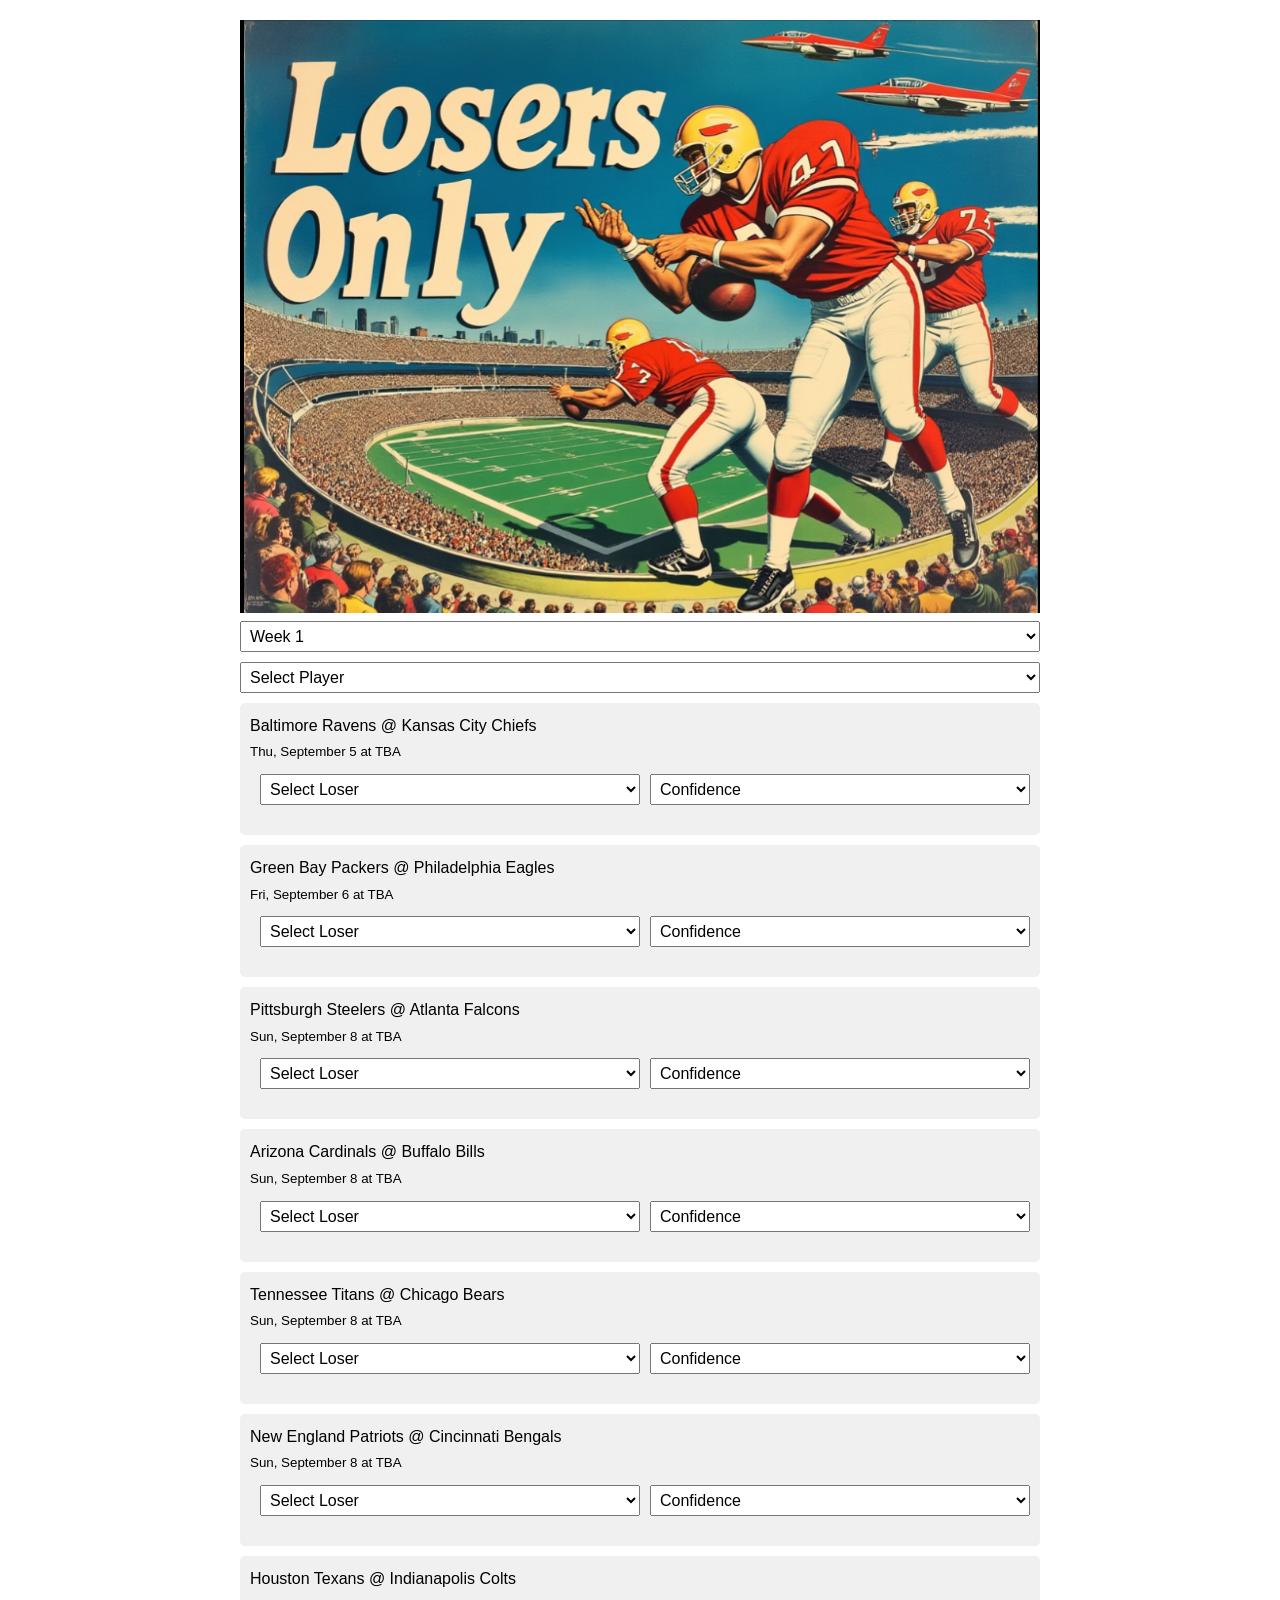
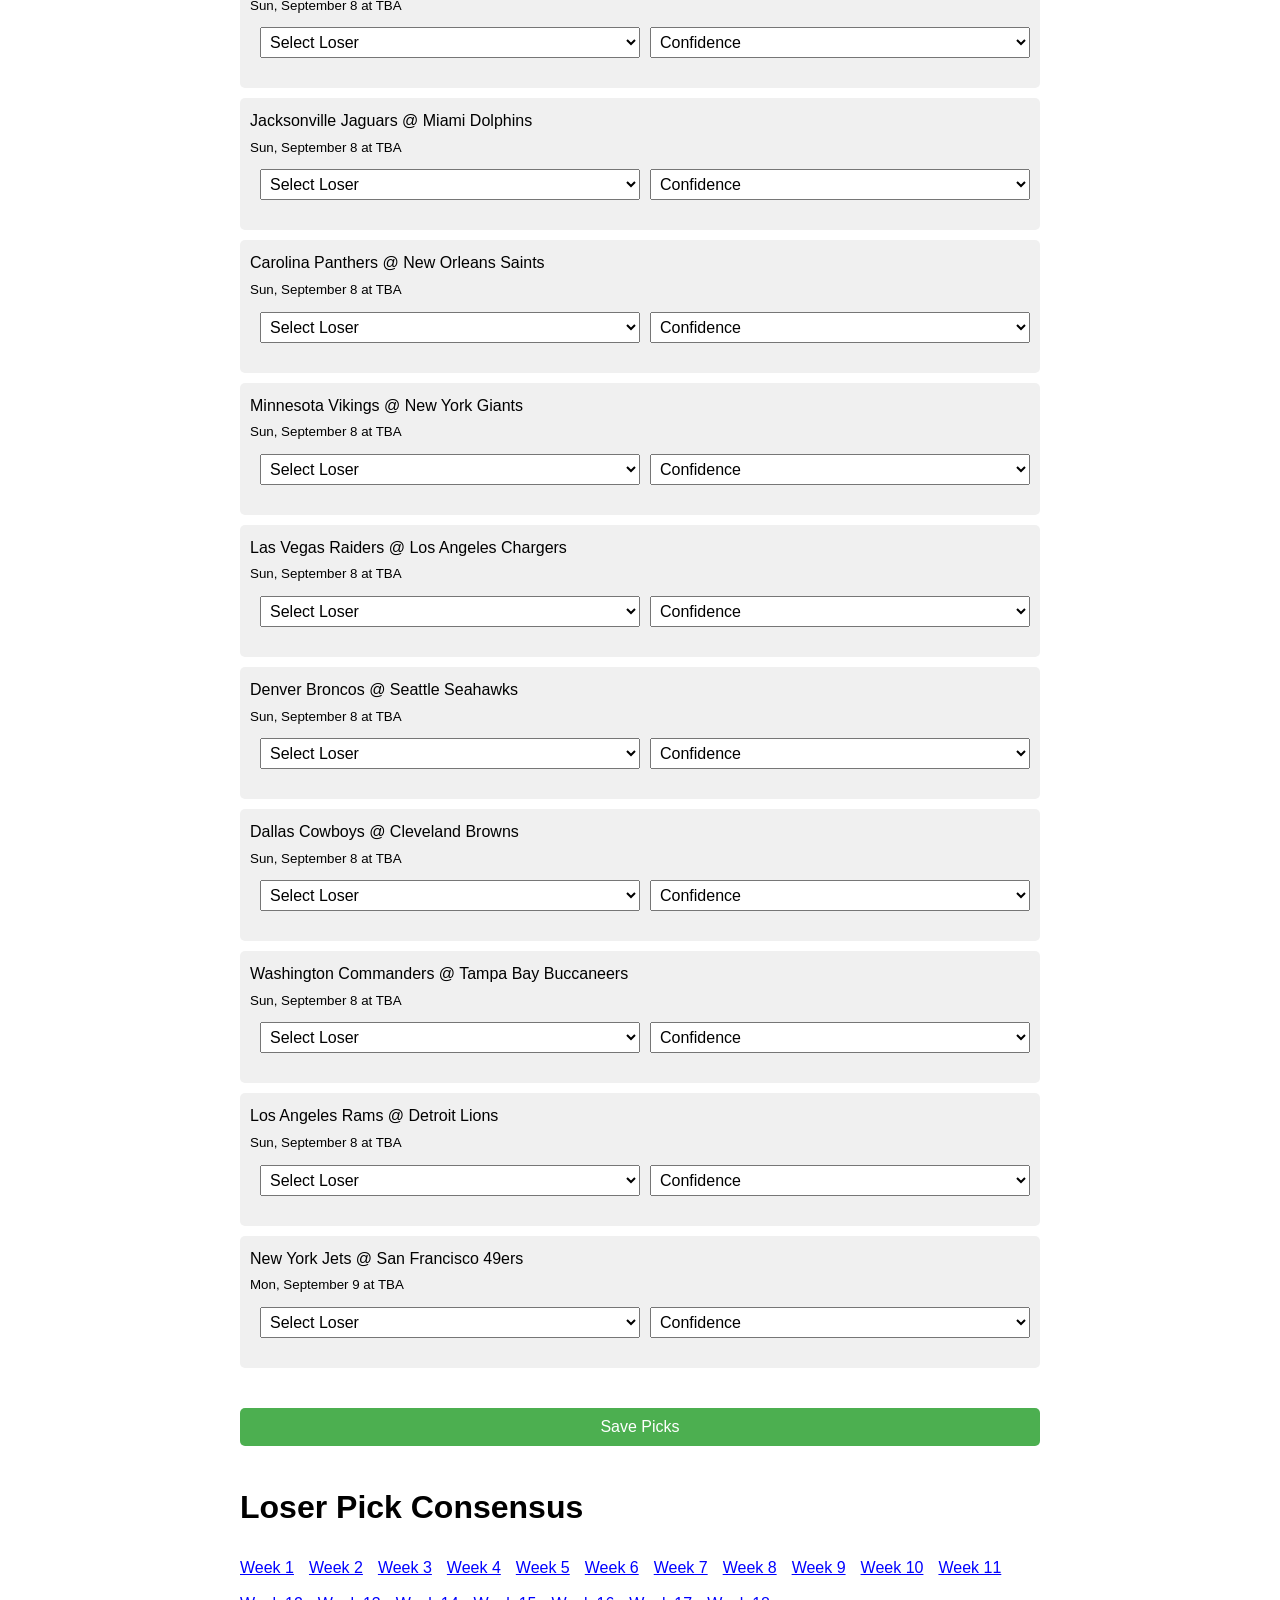
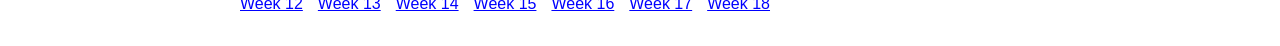
==== index.html @ e4e9c4f9 "Update index.html" ====
<!DOCTYPE html>
<html lang="en">
<head>
    <meta charset="UTF-8">
    <meta name="viewport" content="width=device-width, initial-scale=1.0">
    <title>NFL Pick'em Game</title>
    <style>
        body {
    font-family: Arial, sans-serif;
    max-width: 800px;
    margin: 0 auto;
    padding: 20px;
    line-height: 1.6;
}

#consensusWeekSelector {
    margin-top: 20px;
    display: flex;
    flex-wrap: wrap;
}

.week-link {
    margin-right: 15px; /* Add space between each week */
    margin-bottom: 10px; /* Add vertical spacing */
    color: blue;
    text-decoration: underline;
}

.week-link:hover {
    color: darkblue; /* Optional: Change color on hover */
}

/* For mobile */
@media (max-width: 600px) {
    .week-link {
        margin-right: 10px; /* Slightly smaller spacing for mobile */
    }
}

    .game-row {
        flex-direction: column;
        align-items: flex-start;
        padding: 15px;
    }

    .game-info, .game-selects {
        width: 100%;
    }

    .game-info {
        margin-bottom: 10px;
    }

    .game-selects {
        display: flex;
        justify-content: space-between;
        margin-bottom: 10px;
    }

    select {
        width: 100%;
        padding: 10px;
        margin-bottom: 10px;
    }

    button {
        width: 100%;
        padding: 15px;
        font-size: 18px;
    }

    .button-container {
        flex-direction: column;
        align-items: flex-start;
    }

    .button-container button {
        width: 100%;
        margin-bottom: 15px;
    }

    /* Ensure the image fits the width on mobile */
    .losers-only-img {
        width: 100%;
        height: auto;
    }
}

/* Default styling for desktop */
.header-selectors {
    display: flex;
    justify-content: space-between;
    margin-bottom: 20px;
}

select {
    padding: 5px;
    font-size: 16px;
}

.game-row {
    display: flex;
    justify-content: space-between;
    align-items: center;
    margin-bottom: 10px;
    padding: 10px;
    background-color: #f0f0f0;
    border-radius: 5px;
}

.game-info {
    flex: 2;
}

.game-selects {
    flex: 1;
    display: flex;
    justify-content: flex-end;
}

.game-selects select {
    margin-left: 10px;
}

button {
    padding: 10px 20px;
    font-size: 16px;
    cursor: pointer;
    background-color: #4CAF50;
    color: white;
    border: none;
    border-radius: 5px;
    margin-top: 20px;
}

button:hover {
    background-color: #45a049;
}

select option:disabled {
    color: #999;
    background-color: #f0f0f0;
}

.button-container {
    display: flex;
    justify-content: space-between;
    margin-top: 20px;
}

.button-container button {
    padding: 10px 20px;
    font-size: 16px;
    cursor: pointer;
    background-color: #4CAF50;
    color: white;
    border: none;
    border-radius: 5px;
}

.button-container button:hover {
    background-color: #45a049;
}
    </style>
</head>
<body>
<!-- Add the image wherever you want it to appear -->
    <img src="/losers_only.png" alt="Losers Only" class="losers-only-img">

    <!-- Existing Pick'em Game UI -->
    <div class="header-selectors">
        <select id="weekSelector">
            <option value="">Select Week</option>
            <!-- Options will be populated dynamically -->
        </select>
        <select id="playerSelector">
            <option value="">Select Player</option>
            <option value="Dan">Dan</option>
            <option value="Tim">Tim</option>
            <option value="Patrick">Patrick</option>
            <option value="Jay">Jay</option>
        </select>
    </div>

    <form id="picksForm">
        <!-- Games will be populated here -->
    </form>

    <div class="button-container">
        <button id="savePicksButton">Save Picks</button>
    </div>

    <!-- Consensus Scoreboard Section -->
    <div id="scoreboard">
        <h1>Loser Pick Consensus</h1>
        <div id="consensusWeekSelector">
            <!-- Consensus week options will be listed here as hyperlinks -->
        </div>
        <div id="scoreboardResults"></div>
    </div>

    <script>
        // Game Picking Logic

        document.addEventListener('DOMContentLoaded', function () {
            let games = [];
            let headers = [];
            const sheetUrl = './NFL Schedule - Sheet1.csv';
            const apiUrl = 'https://soft-lab-bfdb.jay-finnigan.workers.dev';

            function fetchSchedule() {
                console.log("Fetching CSV schedule...");
                return fetch(sheetUrl)
                    .then(response => response.text())
                    .then(data => {
                        console.log("CSV data received");
                        const rows = data.trim().split('\n').map(row => row.split(','));
                        headers = rows[0];
                        games = rows.slice(1);

                        const allWeeks = [...new Set(games.map(game => game[headers.indexOf("Week")]))];
                        populateWeekSelector(allWeeks);
                        populateConsensusWeekSelector(allWeeks);

                        // Set initial week
                        const initialWeek = allWeeks[0];
                        document.getElementById('weekSelector').value = initialWeek;
                        populateGamesForWeek(initialWeek);
                    })
                    .catch(error => console.error("Failed to fetch or process CSV data:", error));
            }

            function populateWeekSelector(weeks) {
                const weekSelector = document.getElementById("weekSelector");
                weeks.forEach(week => {
                    const option = document.createElement("option");
                    option.value = week;
                    option.textContent = `Week ${week}`;
                    weekSelector.appendChild(option);
                });

                weekSelector.addEventListener("change", function() {
                    const selectedWeek = this.value;
                    populateGamesForWeek(selectedWeek);
                });
            }

            function populateGamesForWeek(selectedWeek) {
                const form = document.getElementById("picksForm");
                form.innerHTML = '';

                const weekGames = games.filter(game => game[headers.indexOf("Week")] === selectedWeek);
                weekGames.forEach((game, index) => {
                    const visTm = game[headers.indexOf("VisTm")];
                    const homeTm = game[headers.indexOf("HomeTm")];
                    const day = game[headers.indexOf("Day")];
                    const date = game[headers.indexOf("Date")];
                    const time = game[headers.indexOf("Time")] || "TBA";

                    const div = document.createElement("div");
                    div.className = "game-row";
                    div.innerHTML = `
                        <div class="game-info">
                            ${visTm} @ ${homeTm}<br>
                            <small>${day}, ${date} at ${time}</small>
                        </div>
                        <div class="game-selects">
                            <select name="game${index}" class="loser-select">
                                <option value="">Select Loser</option>
                                <option value="${homeTm}">${homeTm}</option>
                                <option value="${visTm}">${visTm}</option>
                            </select>
                            <select name="confidence${index}" class="confidence-select">
                                <option value="">Confidence</option>
                                ${Array.from({length: weekGames.length}, (_, i) => `<option value="${i+1}">${i+1}</option>`).join('')}
                            </select>
                        </div>
                    `;
                    form.appendChild(div);
                });

                updateConfidenceOptions();

                // Add event listeners to confidence selects
                document.querySelectorAll('.confidence-select').forEach(select => {
                    select.addEventListener('change', updateConfidenceOptions);
                });
            }

            function updateConfidenceOptions() {
                const confidenceSelects = document.querySelectorAll('.confidence-select');
                const selectedValues = new Set();

                // Collect all selected values
                confidenceSelects.forEach(select => {
                    if (select.value) selectedValues.add(select.value);
                });

                // Update each confidence select
                confidenceSelects.forEach(select => {
                    Array.from(select.options).forEach(option => {
                        if (option.value) {
                            const isSelected = option.value === select.value;
                            const isUsed = selectedValues.has(option.value);
                            option.disabled = !isSelected && isUsed;
                        }
                    });
                });
            }

            async function savePicks() {
                const selectedPlayer = document.getElementById('playerSelector').value;
                const selectedWeek = document.getElementById("weekSelector").value;

                if (!selectedPlayer || !selectedWeek) {
                    alert("Please select both a player and a week before saving.");
                    return;
                }

                const games = [];
                document.querySelectorAll('.loser-select').forEach((select, index) => {
                    const confidenceSelect = document.querySelector(`select[name="confidence${index}"]`);
                    if (select.value && confidenceSelect.value) {
                        games.push(`${index}:${select.value}:${confidenceSelect.value}`);
                    }
                });

                const dataToSend = games.join('|');
                console.log(`Sending data for player ${selectedPlayer}, week ${selectedWeek}:`, dataToSend);

                try {
                    const response = await fetch(`${apiUrl}/save-picks?player=${selectedPlayer}&week=${selectedWeek}`, {
                        method: 'POST',
                        headers: {
                            'Content-Type': 'text/plain'
                        },
                        body: dataToSend
                    });

                    if (response.ok) {
                        alert('Your picks have been saved successfully!');
                    } else {
                        const errorText = await response.text();
                        alert(`Error saving picks: ${errorText}`);
                    }
                } catch (error) {
                    console.error('Error in fetch operation:', error);
                    alert('An error occurred while saving your picks. Please try again.');
                }
            }

            document.getElementById('savePicksButton').addEventListener('click', savePicks);

            fetchSchedule();

            // Consensus Scoreboard Logic
            function populateConsensusWeekSelector(weeks) {
                const weekLinksContainer = document.getElementById("consensusWeekSelector");
                
                // Ensure the container exists
                if (!weekLinksContainer) {
                    console.error('Consensus Week Selector not found.');
                    return;
                }

                // Clear any existing content
                weekLinksContainer.innerHTML = '';

                // Create hyperlinks for each week
                weeks.forEach(week => {
                    const link = document.createElement('a');  // Create an <a> element
                    link.href = "#";
                    link.textContent = `Week ${week}`;  // Set the visible text for the link
                    link.dataset.week = week;  // Store the week number as a data attribute
                    link.classList.add('week-link');  // Optional: Add a class for styling
                    
                    // Add event listener to fetch consensus on click
                    link.addEventListener('click', function(event) {
                        event.preventDefault();  // Prevent default link behavior
                        fetchConsensus(week);  // Fetch consensus for the clicked week
                    });
                    
                    // Add the link to the container
                    weekLinksContainer.appendChild(link);  // Append each link to the container
                });
            }

            async function fetchConsensus(week) {
    const players = ['Dan', 'Tim', 'Patrick', 'Jay'];
    console.log(`Fetching consensus for Week ${week}...`);
    
    try {
        const picks = await Promise.all(players.map(player => 
            fetch(`${apiUrl}/get-picks?player=${player}&week=${week}&nocache=${new Date().getTime()}`) // Add cache buster
                .then(response => response.text())
                .then(text => text)
                .catch(error => {
                    console.error(error.message);
                    return null;
                })
        ));
        
        console.log('Picks fetched:', picks);
        const scoreboard = calculateScoreboard(picks);
        console.log('Scoreboard calculated:', scoreboard);
        displayScoreboard(scoreboard);
    } catch (error) {
        console.error('Error fetching consensus data:', error);
        document.getElementById('scoreboardResults').innerHTML = 'Error fetching consensus data.';
    }
}

            function calculateScoreboard(allPicks) {
    const scores = {};
    
    allPicks.forEach(picks => {
        if (picks) {
            picks.split('|').forEach(pick => {
                const [, team, confidence] = pick.split(':');
                
                if (team && !isNaN(confidence)) {  // Ensure both team and confidence are valid
                    if (!scores[team]) {
                        scores[team] = 0;
                    }
                    scores[team] += parseInt(confidence);
                }
            });
        }
    });

    return Object.entries(scores)
        .sort((a, b) => b[1] - a[1])
        .map(([team, score]) => ({ team, score }));
}

            function displayScoreboard(scoreboard) {
                const resultsDiv = document.getElementById('scoreboardResults');
                let html = '<table><tr><th>Rank</th><th>Team</th><th>Loser Rating</th></tr>';
                scoreboard.forEach(({ team, score }, index) => {
                    html += `<tr><td>${index + 1}</td><td>${team}</td><td>${score}</td></tr>`;
                });
                html += '</table>';
                resultsDiv.innerHTML = html;
            }
        });
    </script>
</body>
</html>
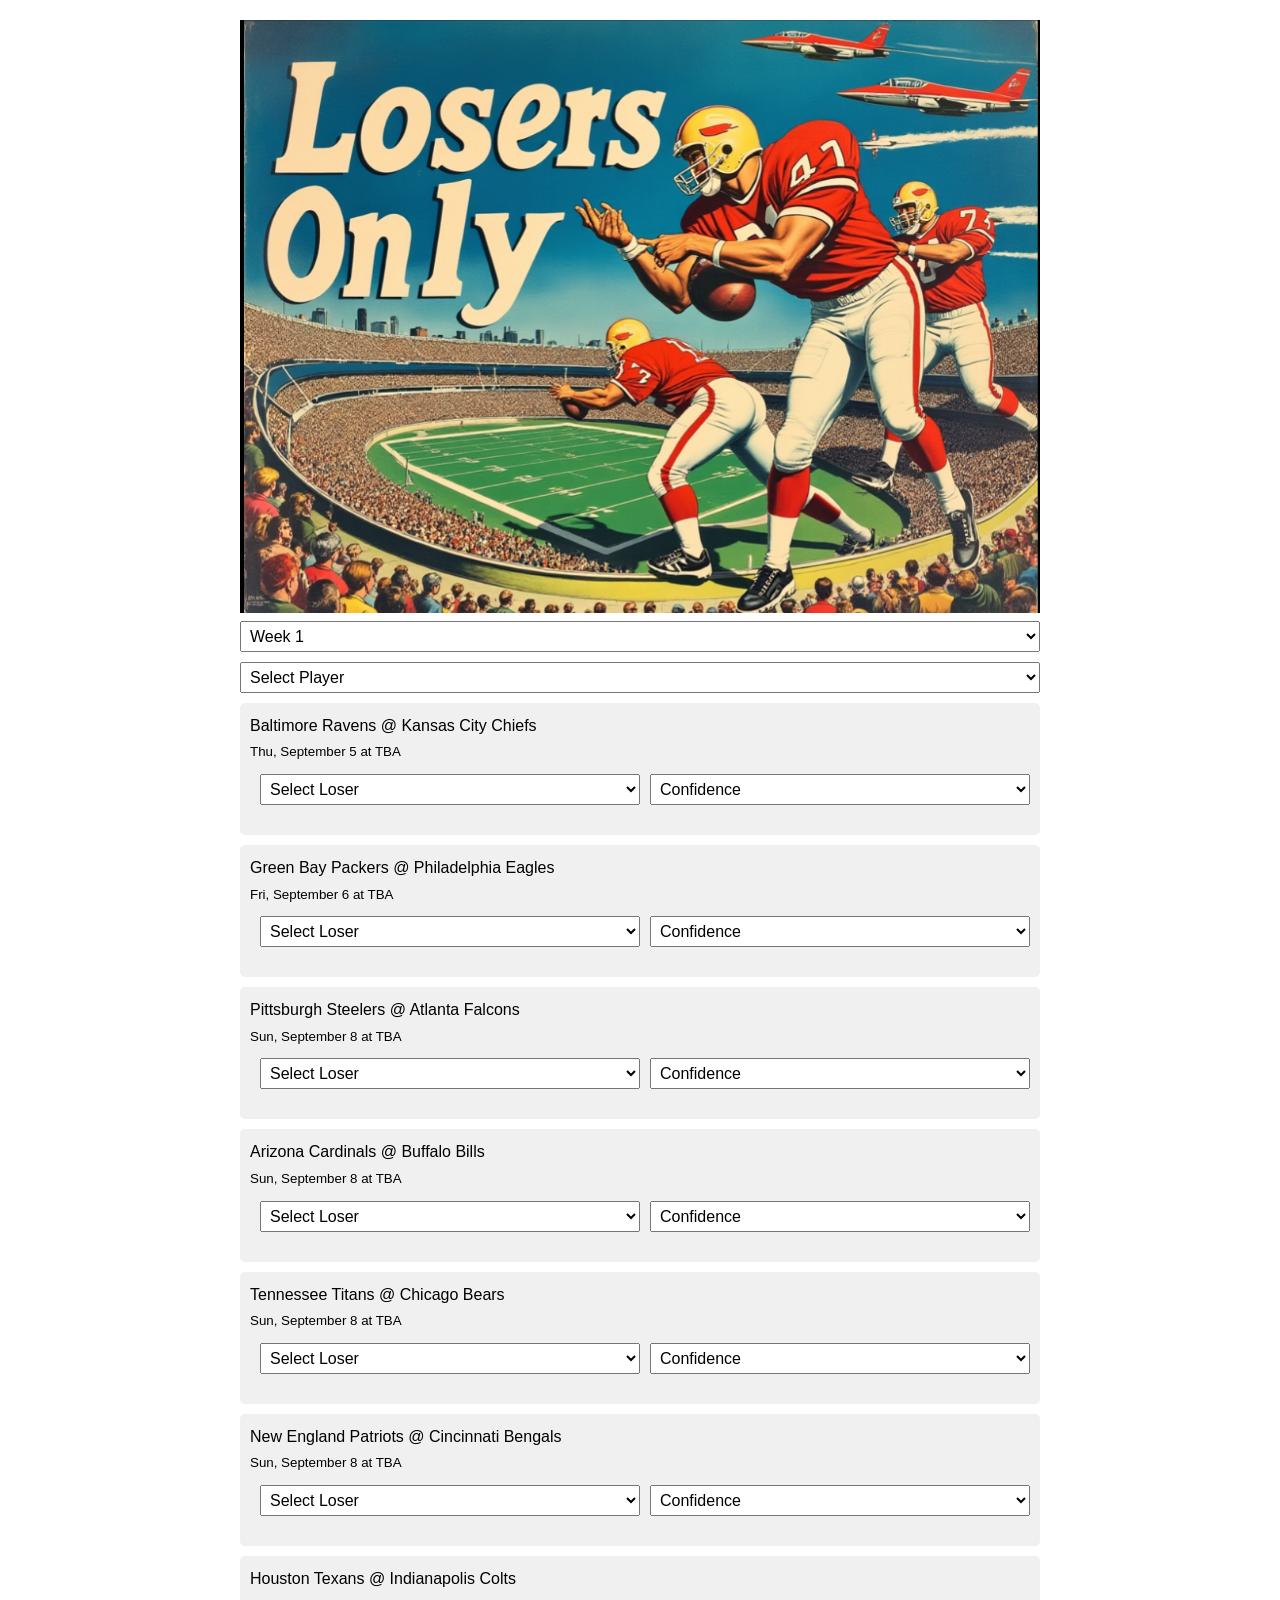
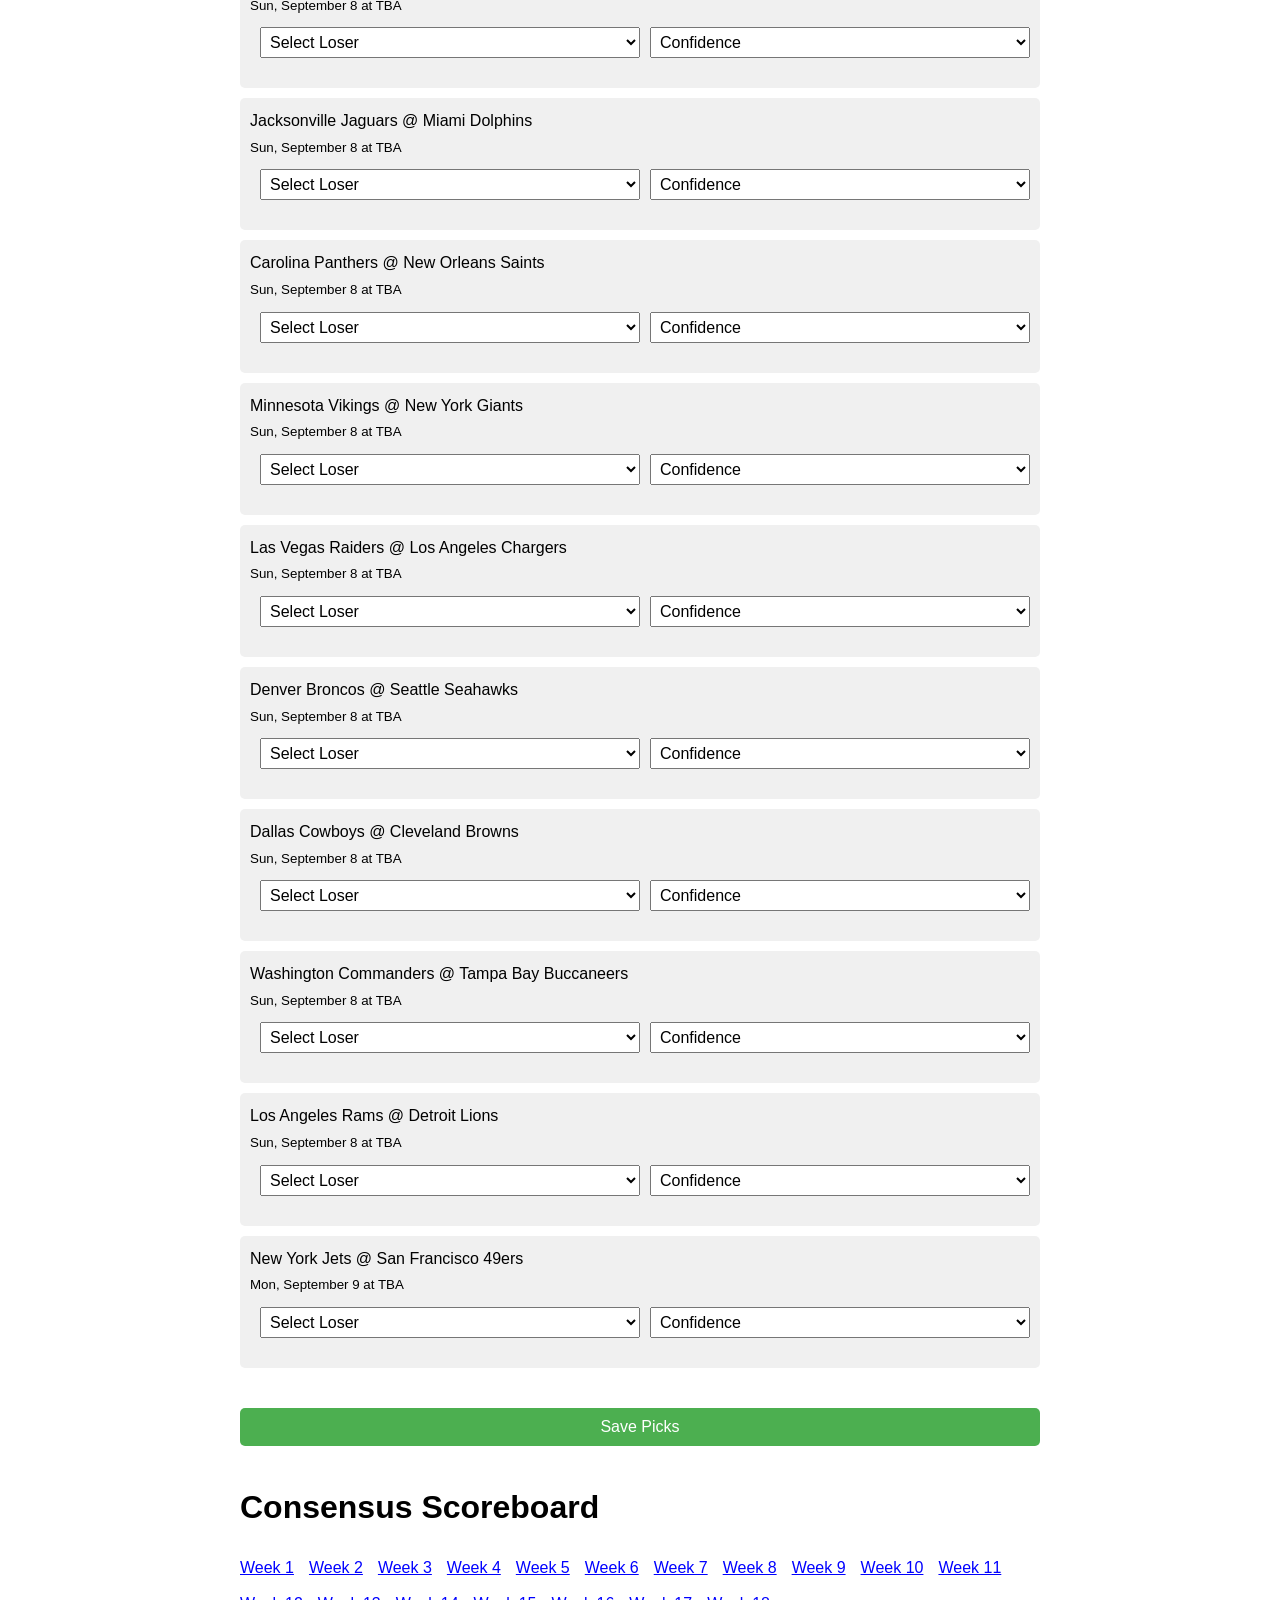
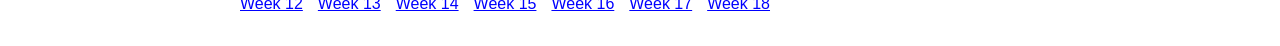
==== commit 446f7a83: "Update index.html" ====
--- a/index.html
+++ b/index.html
@@ -192,7 +192,7 @@
 
     <!-- Consensus Scoreboard Section -->
     <div id="scoreboard">
-        <h1>Loser Pick Consensus</h1>
+        <h1>Consensus Scoreboard</h1>
         <div id="consensusWeekSelector">
             <!-- Consensus week options will be listed here as hyperlinks -->
         </div>
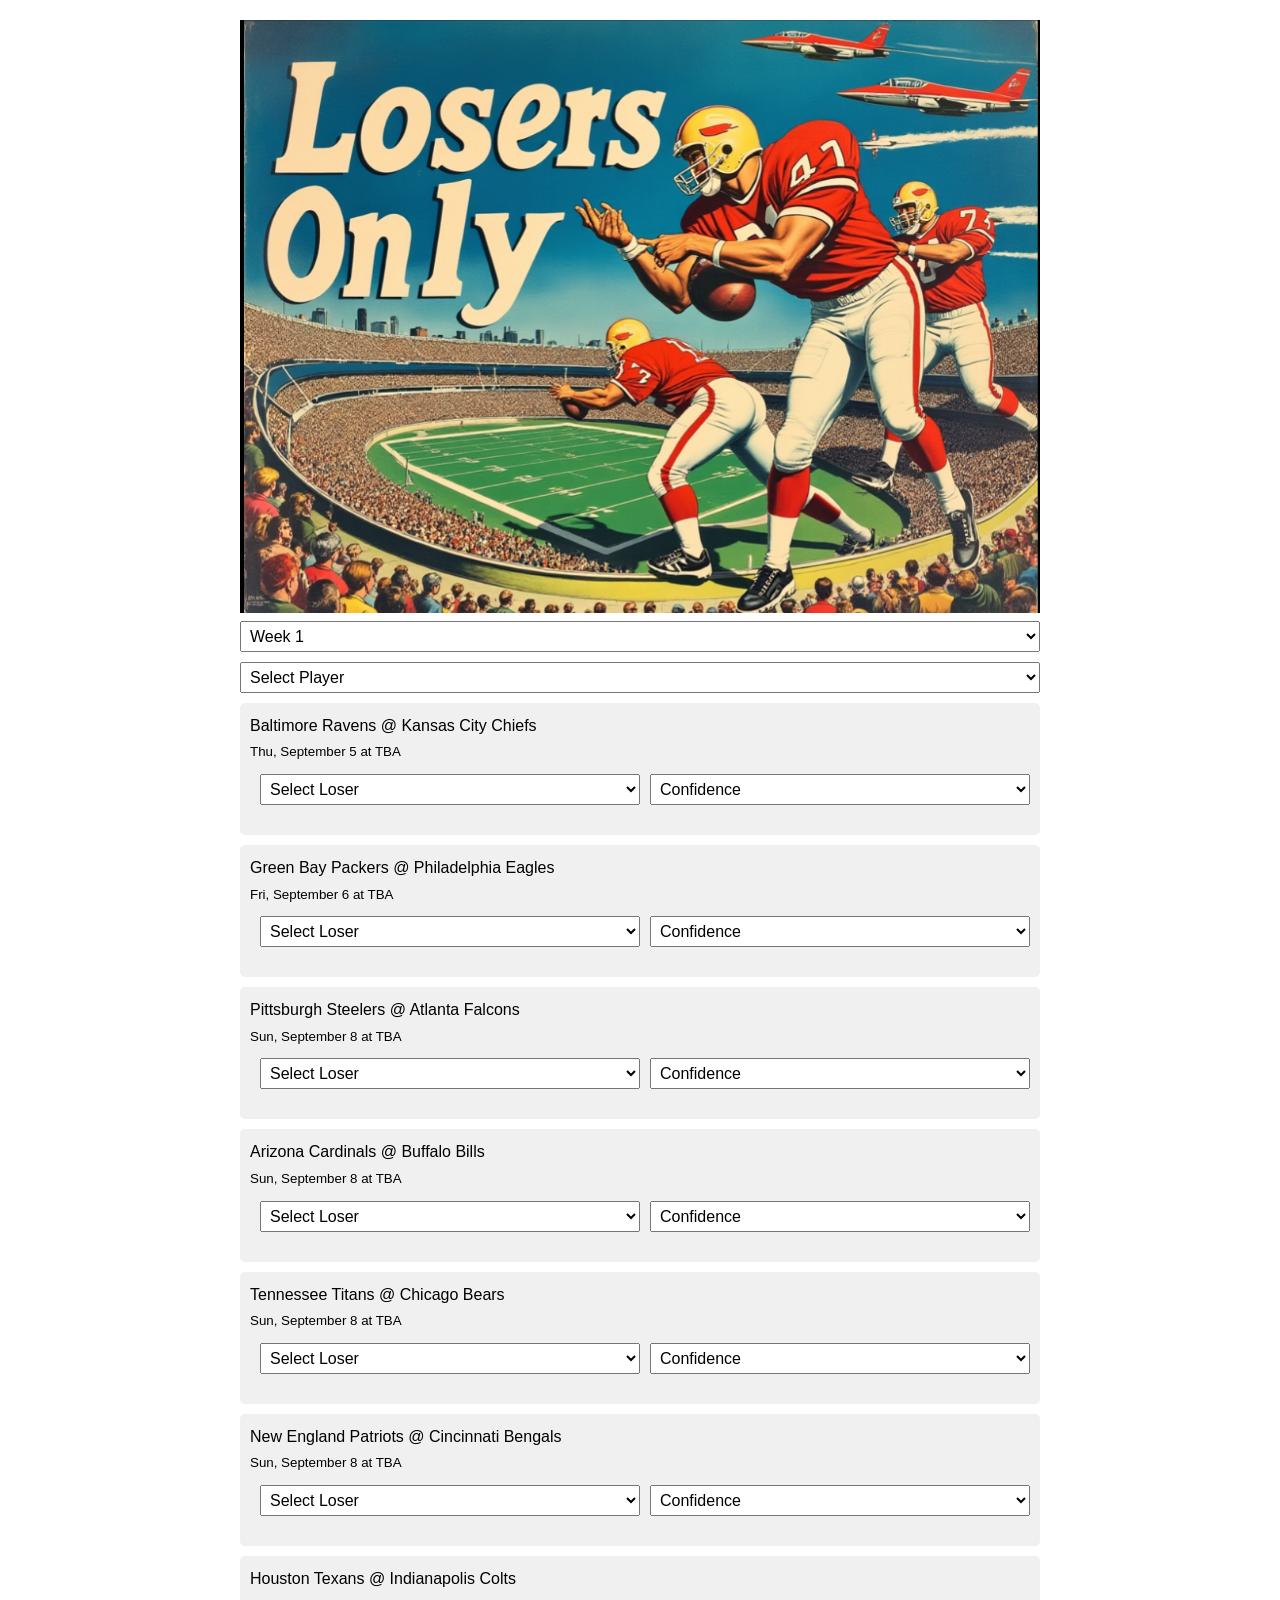
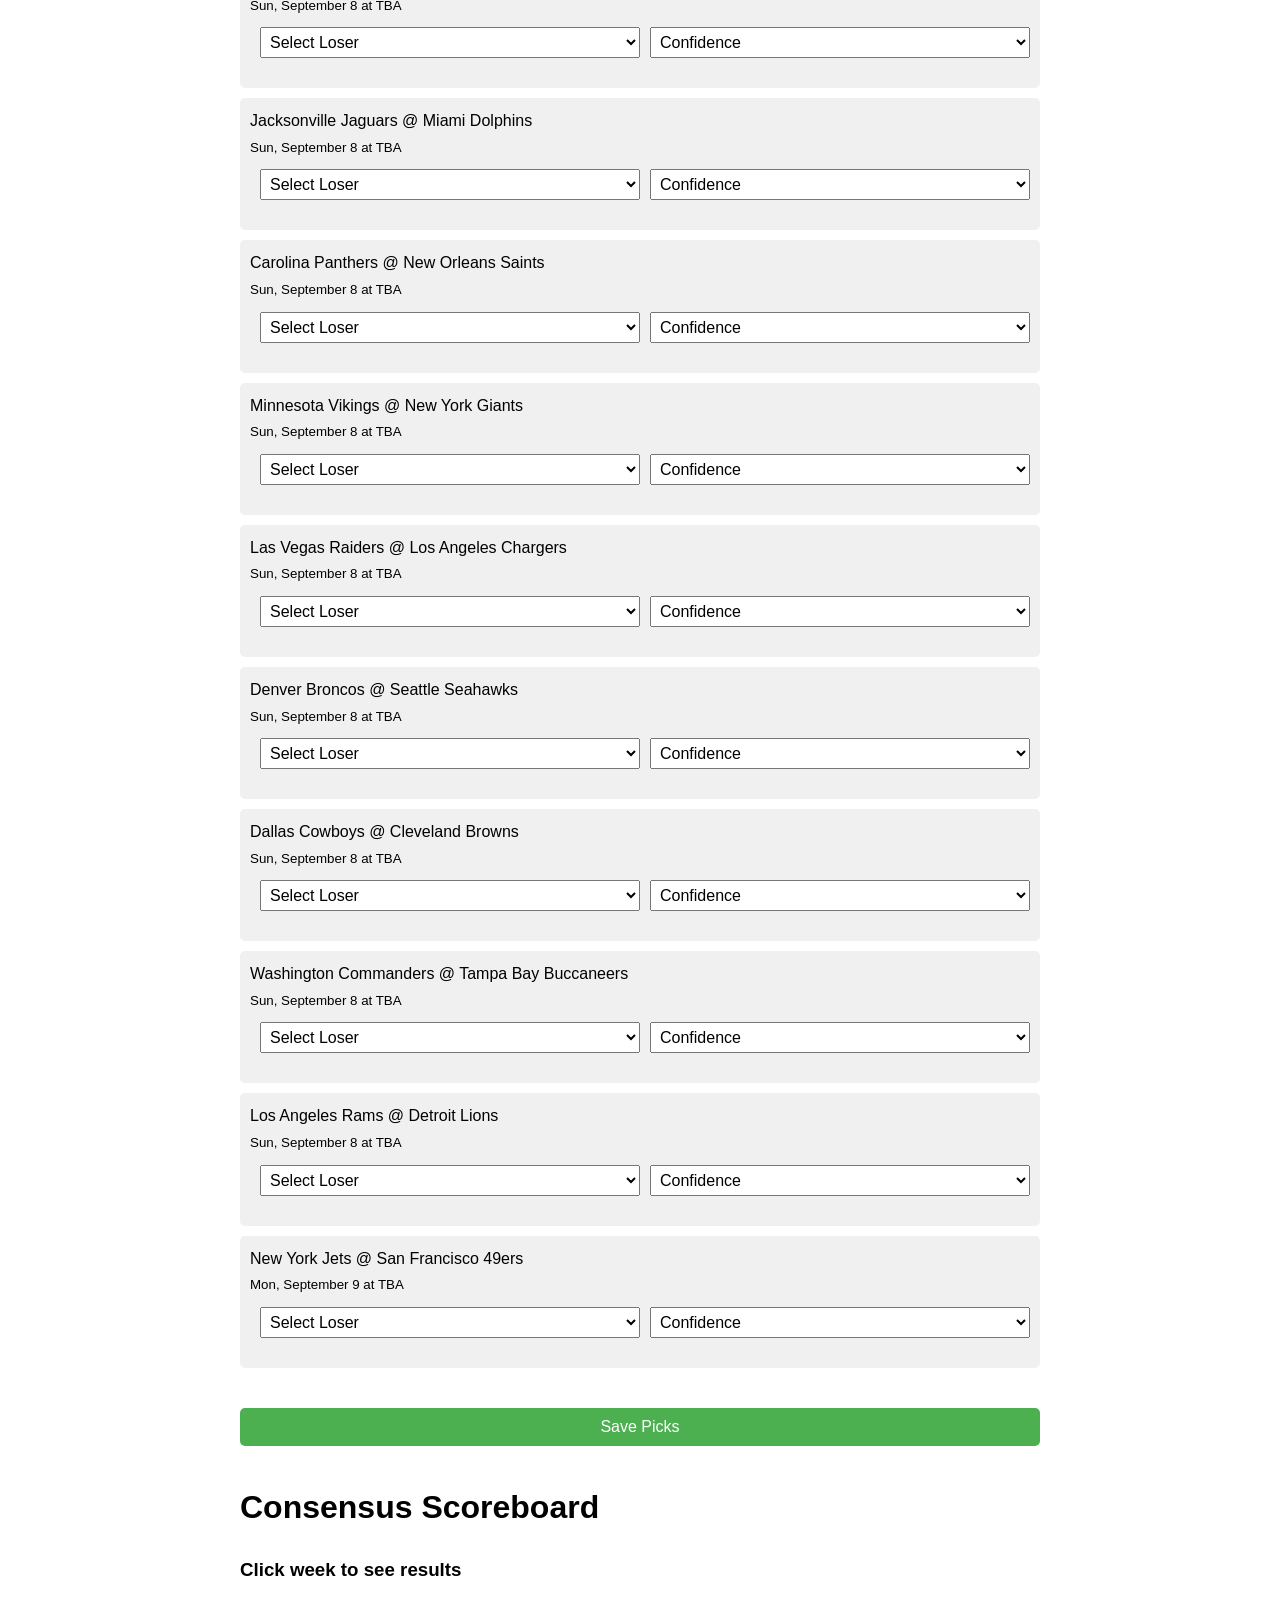
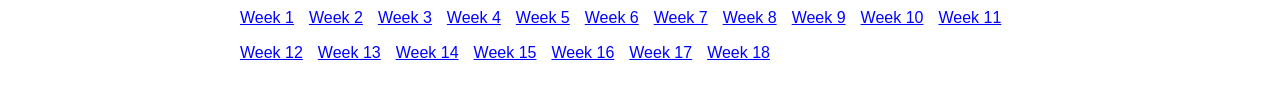
==== commit 8c03423f: "Update index.html" ====
--- a/index.html
+++ b/index.html
@@ -193,6 +193,7 @@
     <!-- Consensus Scoreboard Section -->
     <div id="scoreboard">
         <h1>Consensus Scoreboard</h1>
+        <h3>Click week to see results</h3>
         <div id="consensusWeekSelector">
             <!-- Consensus week options will be listed here as hyperlinks -->
         </div>
@@ -390,6 +391,7 @@
     console.log(`Fetching consensus for Week ${week}...`);
     
     try {
+        // Fetch picks for each player for the given week
         const picks = await Promise.all(players.map(player => 
             fetch(`${apiUrl}/get-picks?player=${player}&week=${week}&nocache=${new Date().getTime()}`) // Add cache buster
                 .then(response => response.text())
@@ -401,8 +403,12 @@
         ));
         
         console.log('Picks fetched:', picks);
+        
+        // Call to calculateScoreboard to process fresh data
         const scoreboard = calculateScoreboard(picks);
         console.log('Scoreboard calculated:', scoreboard);
+        
+        // Display the newly calculated scoreboard
         displayScoreboard(scoreboard);
     } catch (error) {
         console.error('Error fetching consensus data:', error);
@@ -411,7 +417,7 @@
 }
 
             function calculateScoreboard(allPicks) {
-    const scores = {};
+    const scores = {};  // Always reset scores when calculating anew
     
     allPicks.forEach(picks => {
         if (picks) {
@@ -433,15 +439,15 @@
         .map(([team, score]) => ({ team, score }));
 }
 
-            function displayScoreboard(scoreboard) {
-                const resultsDiv = document.getElementById('scoreboardResults');
-                let html = '<table><tr><th>Rank</th><th>Team</th><th>Loser Rating</th></tr>';
-                scoreboard.forEach(({ team, score }, index) => {
-                    html += `<tr><td>${index + 1}</td><td>${team}</td><td>${score}</td></tr>`;
-                });
-                html += '</table>';
-                resultsDiv.innerHTML = html;
-            }
+function displayScoreboard(scoreboard) {
+    const resultsDiv = document.getElementById('scoreboardResults');
+    let html = '<table><tr><th>Rank</th><th>Team</th><th>Loser Rating</th></tr>';
+    scoreboard.forEach(({ team, score }, index) => {
+        html += `<tr><td>${index + 1}</td><td>${team}</td><td>${score}</td></tr>`;
+    });
+    html += '</table>';
+    resultsDiv.innerHTML = html;
+}
         });
     </script>
 </body>
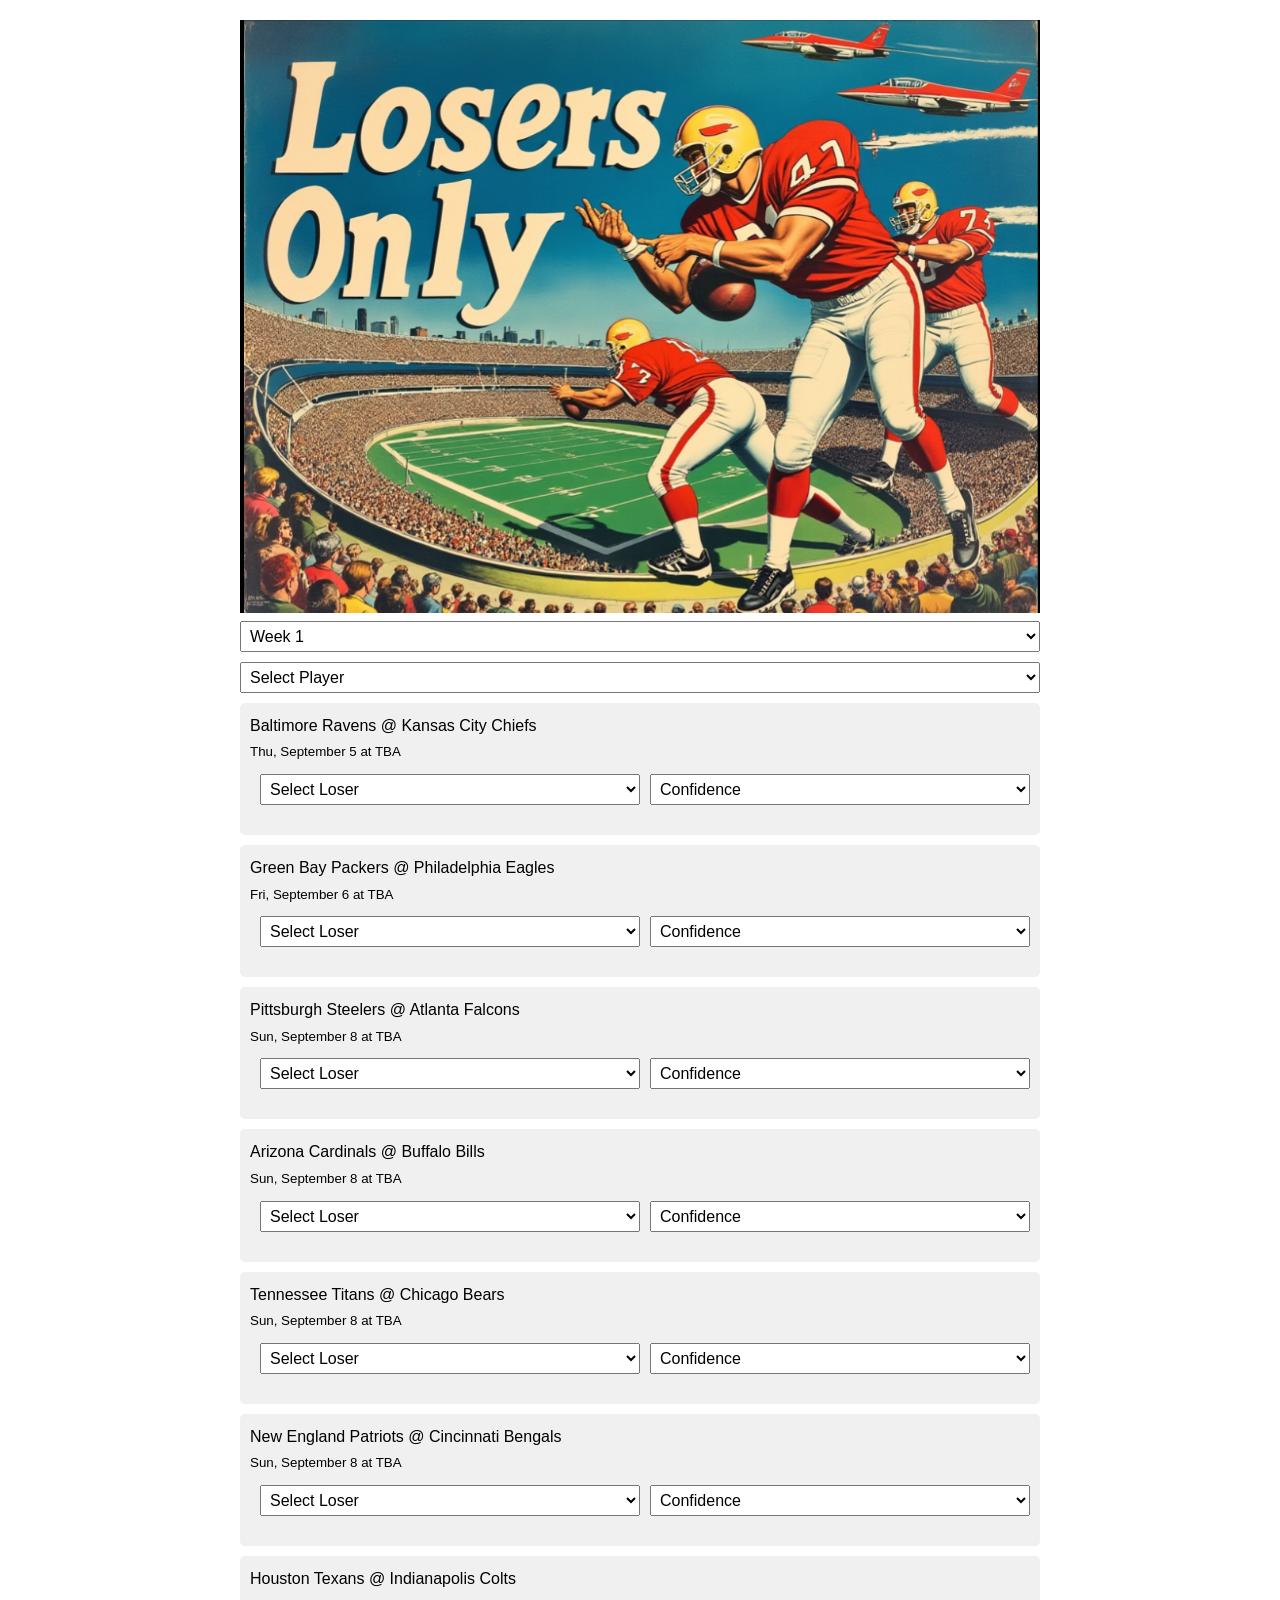
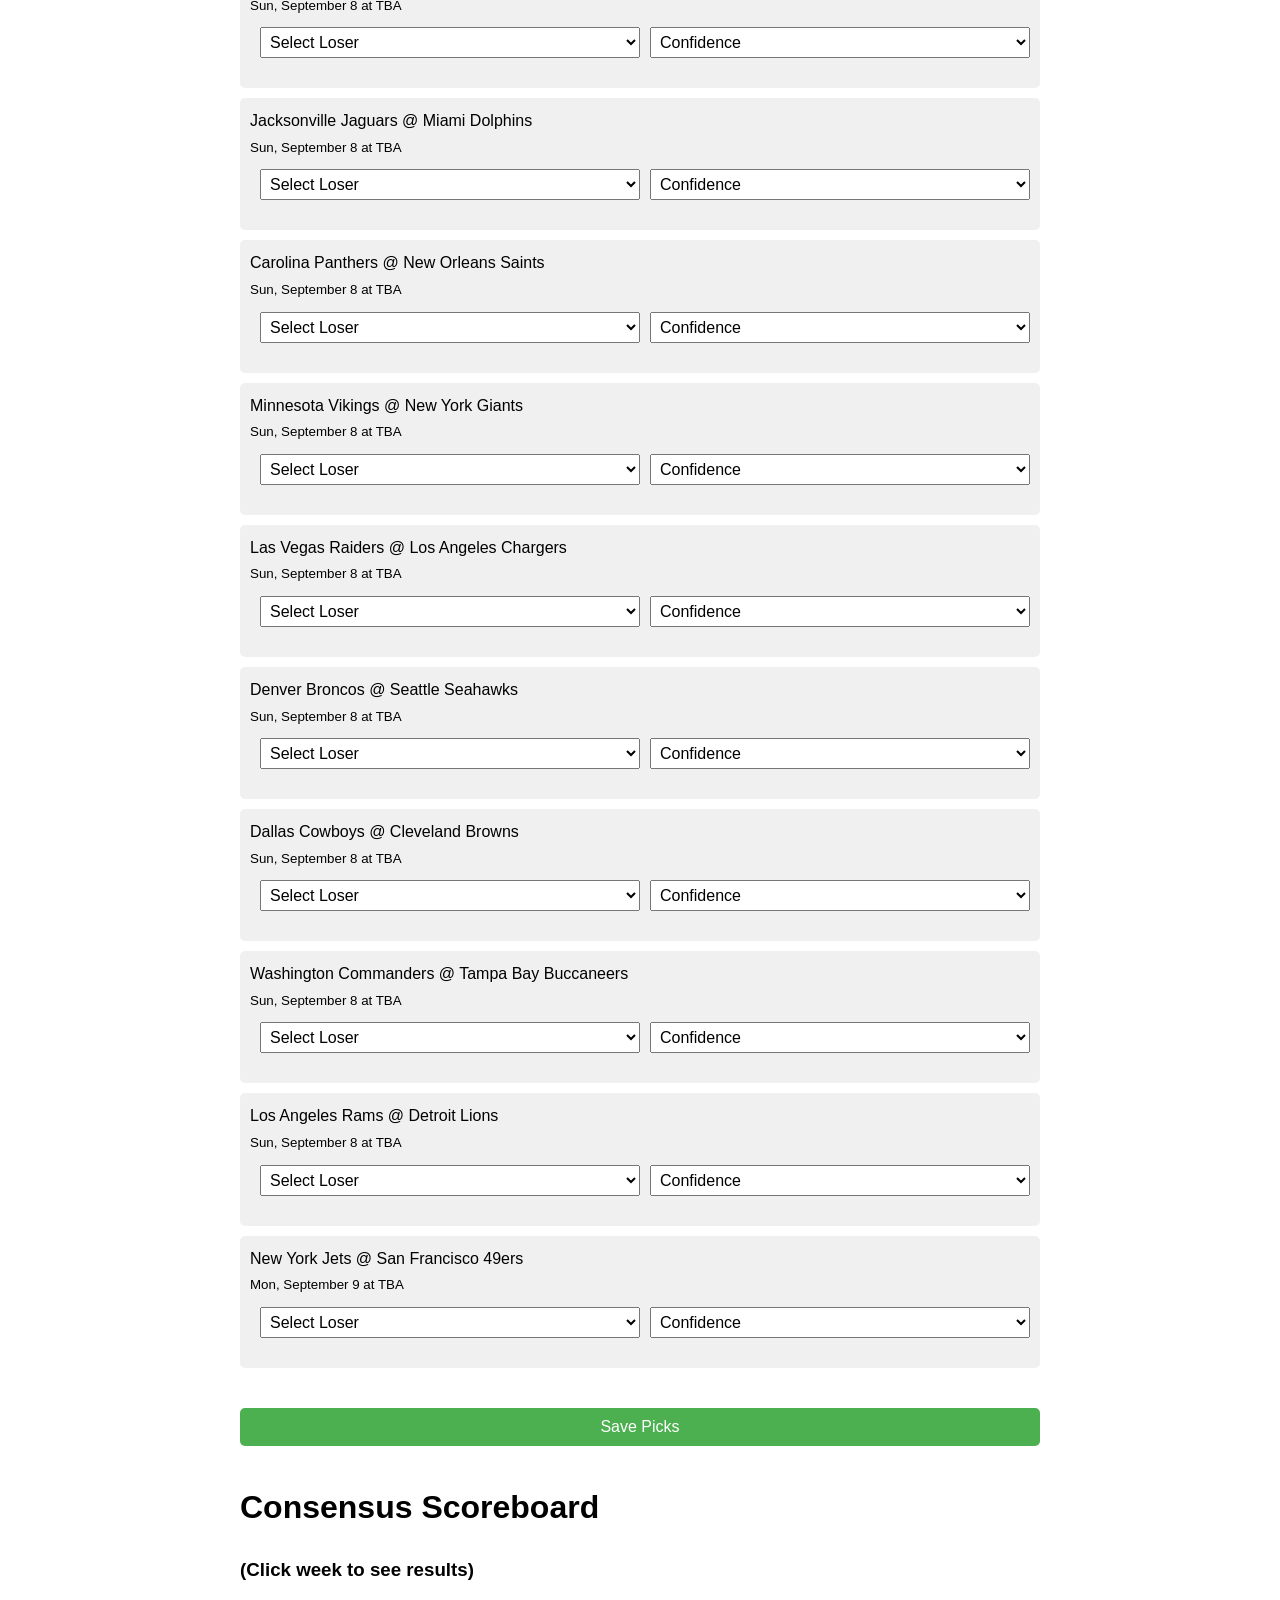
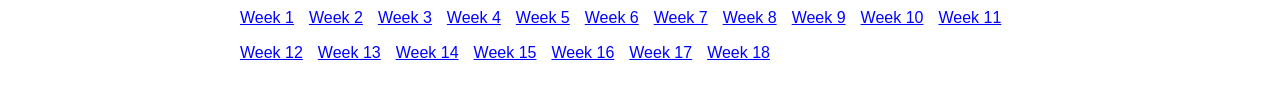
==== commit 317c545b: "Update index.html" ====
--- a/index.html
+++ b/index.html
@@ -193,7 +193,7 @@
     <!-- Consensus Scoreboard Section -->
     <div id="scoreboard">
         <h1>Consensus Scoreboard</h1>
-        <h3>Click week to see results</h3>
+        <h3>(Click week to see results)</h3>
         <div id="consensusWeekSelector">
             <!-- Consensus week options will be listed here as hyperlinks -->
         </div>
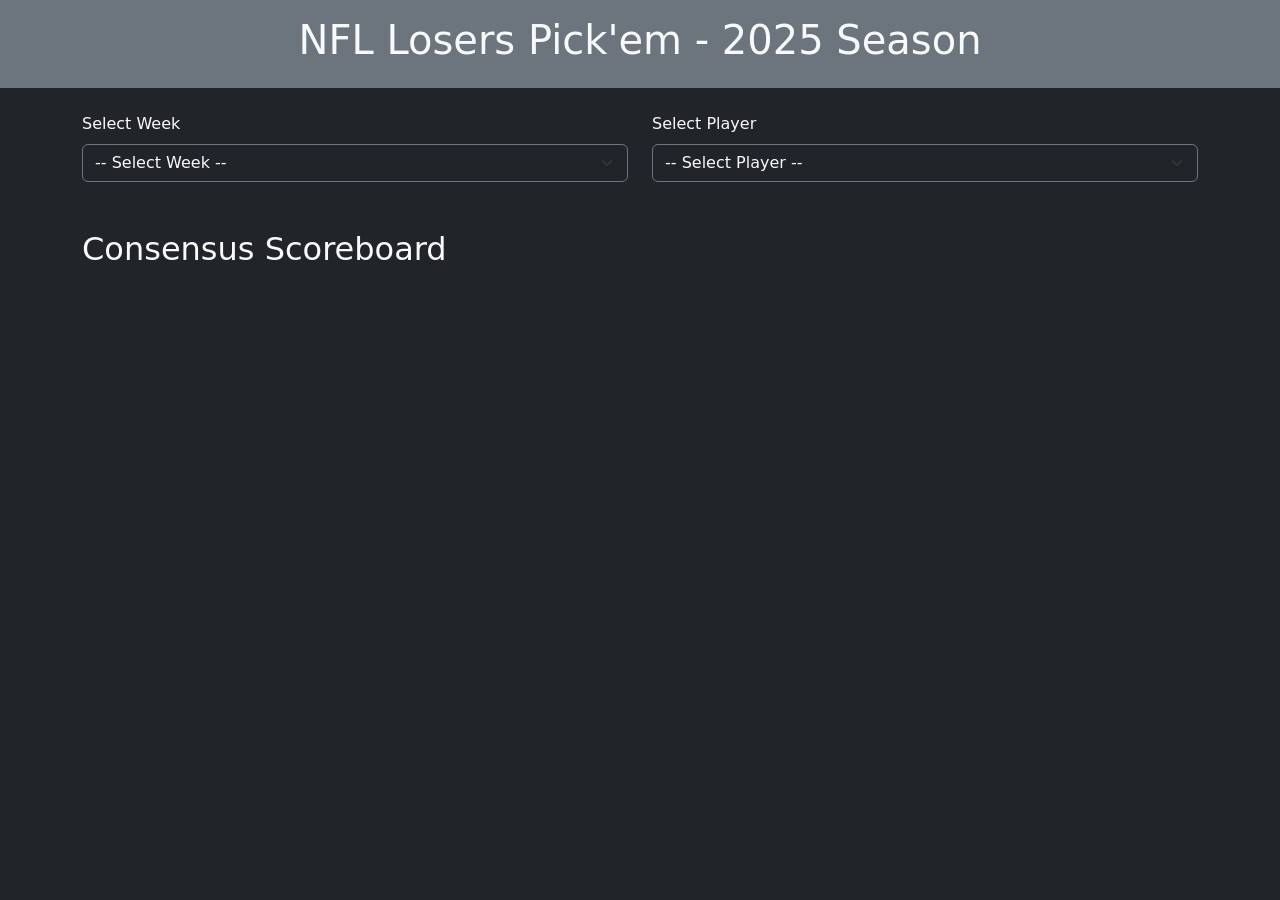
==== commit d1458d16: "2025 First Pass" ====
--- a/index.html
+++ b/index.html
@@ -3,452 +3,42 @@
 <head>
     <meta charset="UTF-8">
     <meta name="viewport" content="width=device-width, initial-scale=1.0">
-    <title>NFL Pick'em Game</title>
-    <style>
-        body {
-    font-family: Arial, sans-serif;
-    max-width: 800px;
-    margin: 0 auto;
-    padding: 20px;
-    line-height: 1.6;
-}
-
-#consensusWeekSelector {
-    margin-top: 20px;
-    display: flex;
-    flex-wrap: wrap;
-}
-
-.week-link {
-    margin-right: 15px; /* Add space between each week */
-    margin-bottom: 10px; /* Add vertical spacing */
-    color: blue;
-    text-decoration: underline;
-}
-
-.week-link:hover {
-    color: darkblue; /* Optional: Change color on hover */
-}
-
-/* For mobile */
-@media (max-width: 600px) {
-    .week-link {
-        margin-right: 10px; /* Slightly smaller spacing for mobile */
-    }
-}
-
-    .game-row {
-        flex-direction: column;
-        align-items: flex-start;
-        padding: 15px;
-    }
-
-    .game-info, .game-selects {
-        width: 100%;
-    }
-
-    .game-info {
-        margin-bottom: 10px;
-    }
-
-    .game-selects {
-        display: flex;
-        justify-content: space-between;
-        margin-bottom: 10px;
-    }
-
-    select {
-        width: 100%;
-        padding: 10px;
-        margin-bottom: 10px;
-    }
-
-    button {
-        width: 100%;
-        padding: 15px;
-        font-size: 18px;
-    }
-
-    .button-container {
-        flex-direction: column;
-        align-items: flex-start;
-    }
-
-    .button-container button {
-        width: 100%;
-        margin-bottom: 15px;
-    }
-
-    /* Ensure the image fits the width on mobile */
-    .losers-only-img {
-        width: 100%;
-        height: auto;
-    }
-}
-
-/* Default styling for desktop */
-.header-selectors {
-    display: flex;
-    justify-content: space-between;
-    margin-bottom: 20px;
-}
-
-select {
-    padding: 5px;
-    font-size: 16px;
-}
-
-.game-row {
-    display: flex;
-    justify-content: space-between;
-    align-items: center;
-    margin-bottom: 10px;
-    padding: 10px;
-    background-color: #f0f0f0;
-    border-radius: 5px;
-}
-
-.game-info {
-    flex: 2;
-}
-
-.game-selects {
-    flex: 1;
-    display: flex;
-    justify-content: flex-end;
-}
-
-.game-selects select {
-    margin-left: 10px;
-}
-
-button {
-    padding: 10px 20px;
-    font-size: 16px;
-    cursor: pointer;
-    background-color: #4CAF50;
-    color: white;
-    border: none;
-    border-radius: 5px;
-    margin-top: 20px;
-}
-
-button:hover {
-    background-color: #45a049;
-}
-
-select option:disabled {
-    color: #999;
-    background-color: #f0f0f0;
-}
-
-.button-container {
-    display: flex;
-    justify-content: space-between;
-    margin-top: 20px;
-}
-
-.button-container button {
-    padding: 10px 20px;
-    font-size: 16px;
-    cursor: pointer;
-    background-color: #4CAF50;
-    color: white;
-    border: none;
-    border-radius: 5px;
-}
-
-.button-container button:hover {
-    background-color: #45a049;
-}
-    </style>
+    <title>NFL Losers Pick'em - 2025 Season</title>
+    <link href="https://cdn.jsdelivr.net/npm/bootstrap@5.3.3/dist/css/bootstrap.min.css" rel="stylesheet" integrity="sha384-QWTKZyjpPEjISv5WaRU9OFeRpok6YctnYmDr5pNlyT2bRjXh0JMhjY6hW+ALEwIH" crossorigin="anonymous">
+    <link rel="stylesheet" href="styles.css">
 </head>
-<body>
-<!-- Add the image wherever you want it to appear -->
-    <img src="/losers_only.png" alt="Losers Only" class="losers-only-img">
-
-    <!-- Existing Pick'em Game UI -->
-    <div class="header-selectors">
-        <select id="weekSelector">
-            <option value="">Select Week</option>
-            <!-- Options will be populated dynamically -->
-        </select>
-        <select id="playerSelector">
-            <option value="">Select Player</option>
-            <option value="Dan">Dan</option>
-            <option value="Tim">Tim</option>
-            <option value="Patrick">Patrick</option>
-            <option value="Jay">Jay</option>
-        </select>
+<body class="bg-dark text-light">
+    <header class="bg-secondary text-center py-3">
+        <h1>NFL Losers Pick'em - 2025 Season</h1>
+    </header>
+    <div class="container my-4">
+        <div class="row mb-4">
+            <div class="col-md-6">
+                <label for="weekSelect" class="form-label">Select Week</label>
+                <select id="weekSelect" class="form-select bg-dark text-light border-secondary">
+                    <option value="">-- Select Week --</option>
+                </select>
+            </div>
+            <div class="col-md-6">
+                <label for="playerSelect" class="form-label">Select Player</label>
+                <select id="playerSelect" class="form-select bg-dark text-light border-secondary">
+                    <option value="">-- Select Player --</option>
+                    <option value="Dan">Dan</option>
+                    <option value="Tim">Tim</option>
+                    <option value="Patrick">Patrick</option>
+                    <option value="Jay">Jay</option>
+                </select>
+            </div>
+        </div>
+        <div id="gamesContainer" class="row"></div>
+        <button id="saveButton" class="btn btn-primary mt-4 d-none">Save Picks</button>
     </div>
-
-    <form id="picksForm">
-        <!-- Games will be populated here -->
-    </form>
-
-    <div class="button-container">
-        <button id="savePicksButton">Save Picks</button>
+    <div class="container my-4">
+        <h2>Consensus Scoreboard</h2>
+        <div id="consensusButtons" class="d-flex flex-wrap"></div>
+        <div id="consensusDisplay" class="mt-3"></div>
     </div>
-
-    <!-- Consensus Scoreboard Section -->
-    <div id="scoreboard">
-        <h1>Consensus Scoreboard</h1>
-        <h3>(Click week to see results)</h3>
-        <div id="consensusWeekSelector">
-            <!-- Consensus week options will be listed here as hyperlinks -->
-        </div>
-        <div id="scoreboardResults"></div>
-    </div>
-
-    <script>
-        // Game Picking Logic
-
-        document.addEventListener('DOMContentLoaded', function () {
-            let games = [];
-            let headers = [];
-            const sheetUrl = './NFL Schedule - Sheet1.csv';
-            const apiUrl = 'https://soft-lab-bfdb.jay-finnigan.workers.dev';
-
-            function fetchSchedule() {
-                console.log("Fetching CSV schedule...");
-                return fetch(sheetUrl)
-                    .then(response => response.text())
-                    .then(data => {
-                        console.log("CSV data received");
-                        const rows = data.trim().split('\n').map(row => row.split(','));
-                        headers = rows[0];
-                        games = rows.slice(1);
-
-                        const allWeeks = [...new Set(games.map(game => game[headers.indexOf("Week")]))];
-                        populateWeekSelector(allWeeks);
-                        populateConsensusWeekSelector(allWeeks);
-
-                        // Set initial week
-                        const initialWeek = allWeeks[0];
-                        document.getElementById('weekSelector').value = initialWeek;
-                        populateGamesForWeek(initialWeek);
-                    })
-                    .catch(error => console.error("Failed to fetch or process CSV data:", error));
-            }
-
-            function populateWeekSelector(weeks) {
-                const weekSelector = document.getElementById("weekSelector");
-                weeks.forEach(week => {
-                    const option = document.createElement("option");
-                    option.value = week;
-                    option.textContent = `Week ${week}`;
-                    weekSelector.appendChild(option);
-                });
-
-                weekSelector.addEventListener("change", function() {
-                    const selectedWeek = this.value;
-                    populateGamesForWeek(selectedWeek);
-                });
-            }
-
-            function populateGamesForWeek(selectedWeek) {
-                const form = document.getElementById("picksForm");
-                form.innerHTML = '';
-
-                const weekGames = games.filter(game => game[headers.indexOf("Week")] === selectedWeek);
-                weekGames.forEach((game, index) => {
-                    const visTm = game[headers.indexOf("VisTm")];
-                    const homeTm = game[headers.indexOf("HomeTm")];
-                    const day = game[headers.indexOf("Day")];
-                    const date = game[headers.indexOf("Date")];
-                    const time = game[headers.indexOf("Time")] || "TBA";
-
-                    const div = document.createElement("div");
-                    div.className = "game-row";
-                    div.innerHTML = `
-                        <div class="game-info">
-                            ${visTm} @ ${homeTm}<br>
-                            <small>${day}, ${date} at ${time}</small>
-                        </div>
-                        <div class="game-selects">
-                            <select name="game${index}" class="loser-select">
-                                <option value="">Select Loser</option>
-                                <option value="${homeTm}">${homeTm}</option>
-                                <option value="${visTm}">${visTm}</option>
-                            </select>
-                            <select name="confidence${index}" class="confidence-select">
-                                <option value="">Confidence</option>
-                                ${Array.from({length: weekGames.length}, (_, i) => `<option value="${i+1}">${i+1}</option>`).join('')}
-                            </select>
-                        </div>
-                    `;
-                    form.appendChild(div);
-                });
-
-                updateConfidenceOptions();
-
-                // Add event listeners to confidence selects
-                document.querySelectorAll('.confidence-select').forEach(select => {
-                    select.addEventListener('change', updateConfidenceOptions);
-                });
-            }
-
-            function updateConfidenceOptions() {
-                const confidenceSelects = document.querySelectorAll('.confidence-select');
-                const selectedValues = new Set();
-
-                // Collect all selected values
-                confidenceSelects.forEach(select => {
-                    if (select.value) selectedValues.add(select.value);
-                });
-
-                // Update each confidence select
-                confidenceSelects.forEach(select => {
-                    Array.from(select.options).forEach(option => {
-                        if (option.value) {
-                            const isSelected = option.value === select.value;
-                            const isUsed = selectedValues.has(option.value);
-                            option.disabled = !isSelected && isUsed;
-                        }
-                    });
-                });
-            }
-
-            async function savePicks() {
-                const selectedPlayer = document.getElementById('playerSelector').value;
-                const selectedWeek = document.getElementById("weekSelector").value;
-
-                if (!selectedPlayer || !selectedWeek) {
-                    alert("Please select both a player and a week before saving.");
-                    return;
-                }
-
-                const games = [];
-                document.querySelectorAll('.loser-select').forEach((select, index) => {
-                    const confidenceSelect = document.querySelector(`select[name="confidence${index}"]`);
-                    if (select.value && confidenceSelect.value) {
-                        games.push(`${index}:${select.value}:${confidenceSelect.value}`);
-                    }
-                });
-
-                const dataToSend = games.join('|');
-                console.log(`Sending data for player ${selectedPlayer}, week ${selectedWeek}:`, dataToSend);
-
-                try {
-                    const response = await fetch(`${apiUrl}/save-picks?player=${selectedPlayer}&week=${selectedWeek}`, {
-                        method: 'POST',
-                        headers: {
-                            'Content-Type': 'text/plain'
-                        },
-                        body: dataToSend
-                    });
-
-                    if (response.ok) {
-                        alert('Your picks have been saved successfully!');
-                    } else {
-                        const errorText = await response.text();
-                        alert(`Error saving picks: ${errorText}`);
-                    }
-                } catch (error) {
-                    console.error('Error in fetch operation:', error);
-                    alert('An error occurred while saving your picks. Please try again.');
-                }
-            }
-
-            document.getElementById('savePicksButton').addEventListener('click', savePicks);
-
-            fetchSchedule();
-
-            // Consensus Scoreboard Logic
-            function populateConsensusWeekSelector(weeks) {
-                const weekLinksContainer = document.getElementById("consensusWeekSelector");
-                
-                // Ensure the container exists
-                if (!weekLinksContainer) {
-                    console.error('Consensus Week Selector not found.');
-                    return;
-                }
-
-                // Clear any existing content
-                weekLinksContainer.innerHTML = '';
-
-                // Create hyperlinks for each week
-                weeks.forEach(week => {
-                    const link = document.createElement('a');  // Create an <a> element
-                    link.href = "#";
-                    link.textContent = `Week ${week}`;  // Set the visible text for the link
-                    link.dataset.week = week;  // Store the week number as a data attribute
-                    link.classList.add('week-link');  // Optional: Add a class for styling
-                    
-                    // Add event listener to fetch consensus on click
-                    link.addEventListener('click', function(event) {
-                        event.preventDefault();  // Prevent default link behavior
-                        fetchConsensus(week);  // Fetch consensus for the clicked week
-                    });
-                    
-                    // Add the link to the container
-                    weekLinksContainer.appendChild(link);  // Append each link to the container
-                });
-            }
-
-            async function fetchConsensus(week) {
-    const players = ['Dan', 'Tim', 'Patrick', 'Jay'];
-    console.log(`Fetching consensus for Week ${week}...`);
-    
-    try {
-        // Fetch picks for each player for the given week
-        const picks = await Promise.all(players.map(player => 
-            fetch(`${apiUrl}/get-picks?player=${player}&week=${week}&nocache=${new Date().getTime()}`) // Add cache buster
-                .then(response => response.text())
-                .then(text => text)
-                .catch(error => {
-                    console.error(error.message);
-                    return null;
-                })
-        ));
-        
-        console.log('Picks fetched:', picks);
-        
-        // Call to calculateScoreboard to process fresh data
-        const scoreboard = calculateScoreboard(picks);
-        console.log('Scoreboard calculated:', scoreboard);
-        
-        // Display the newly calculated scoreboard
-        displayScoreboard(scoreboard);
-    } catch (error) {
-        console.error('Error fetching consensus data:', error);
-        document.getElementById('scoreboardResults').innerHTML = 'Error fetching consensus data.';
-    }
-}
-
-            function calculateScoreboard(allPicks) {
-    const scores = {};  // Always reset scores when calculating anew
-    
-    allPicks.forEach(picks => {
-        if (picks) {
-            picks.split('|').forEach(pick => {
-                const [, team, confidence] = pick.split(':');
-                
-                if (team && !isNaN(confidence)) {  // Ensure both team and confidence are valid
-                    if (!scores[team]) {
-                        scores[team] = 0;
-                    }
-                    scores[team] += parseInt(confidence);
-                }
-            });
-        }
-    });
-
-    return Object.entries(scores)
-        .sort((a, b) => b[1] - a[1])
-        .map(([team, score]) => ({ team, score }));
-}
-
-function displayScoreboard(scoreboard) {
-    const resultsDiv = document.getElementById('scoreboardResults');
-    let html = '<table><tr><th>Rank</th><th>Team</th><th>Loser Rating</th></tr>';
-    scoreboard.forEach(({ team, score }, index) => {
-        html += `<tr><td>${index + 1}</td><td>${team}</td><td>${score}</td></tr>`;
-    });
-    html += '</table>';
-    resultsDiv.innerHTML = html;
-}
-        });
-    </script>
+    <script src="https://cdn.jsdelivr.net/npm/bootstrap@5.3.3/dist/js/bootstrap.bundle.min.js" integrity="sha384-YvpcrYf0tY3lHB60NNkmXc5s9fDVZLESaAA55NDzOxhy9GkcIdslK1eN7N6jIeHz" crossorigin="anonymous"></script>
+    <script src="script.js"></script>
 </body>
-</html>              +</html>
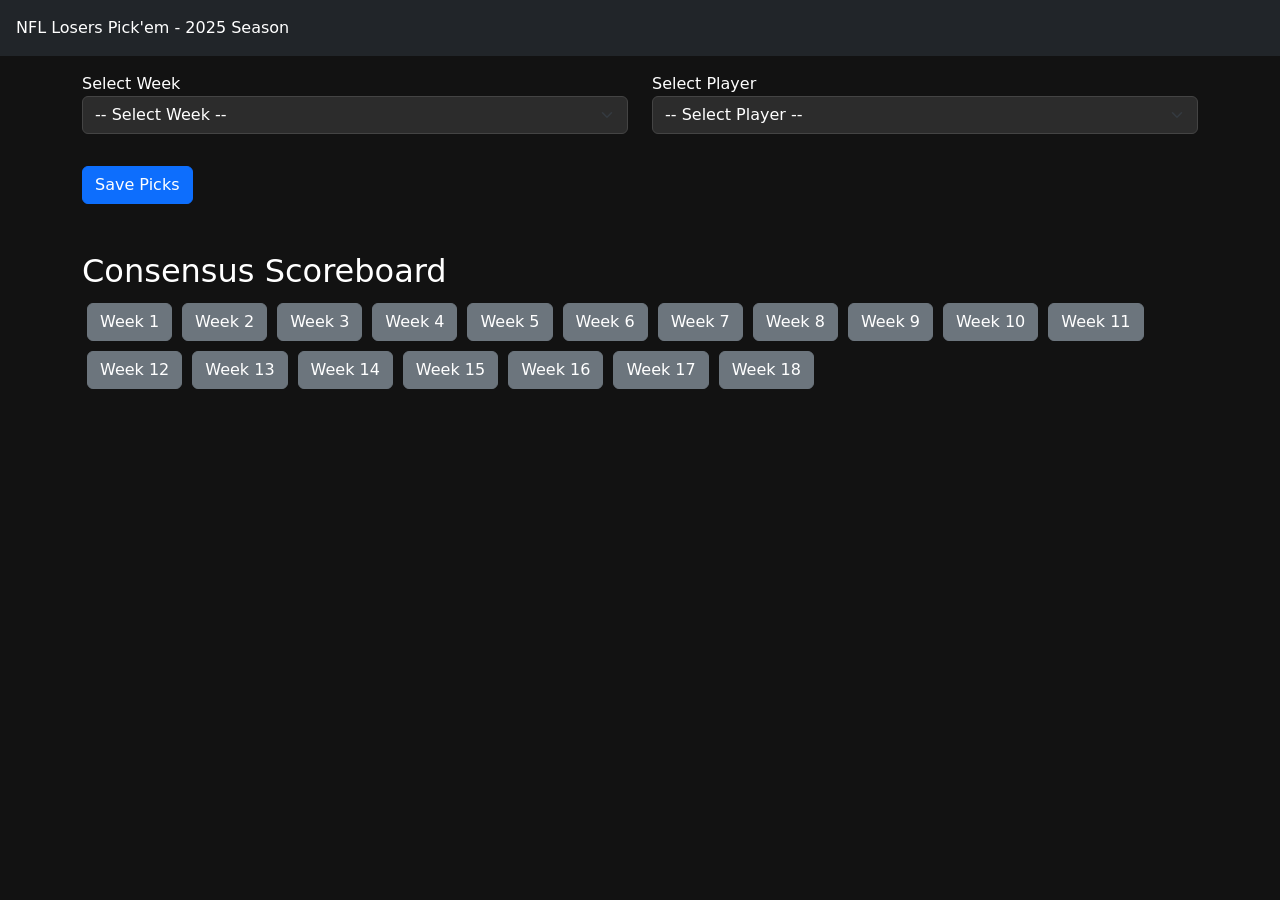
==== commit 6a66b1ce: "Update index.html" ====
--- a/index.html
+++ b/index.html
@@ -4,41 +4,41 @@
     <meta charset="UTF-8">
     <meta name="viewport" content="width=device-width, initial-scale=1.0">
     <title>NFL Losers Pick'em - 2025 Season</title>
-    <link href="https://cdn.jsdelivr.net/npm/bootstrap@5.3.3/dist/css/bootstrap.min.css" rel="stylesheet" integrity="sha384-QWTKZyjpPEjISv5WaRU9OFeRpok6YctnYmDr5pNlyT2bRjXh0JMhjY6hW+ALEwIH" crossorigin="anonymous">
-    <link rel="stylesheet" href="styles.css">
+    <link rel="stylesheet" href="https://cdn.jsdelivr.net/npm/bootstrap@5.3.3/dist/css/bootstrap.min.css">
+    <link rel="stylesheet" href="nfl-confidence.css">
 </head>
-<body class="bg-dark text-light">
-    <header class="bg-secondary text-center py-3">
-        <h1>NFL Losers Pick'em - 2025 Season</h1>
+<body>
+    <header class="p-3 bg-dark text-white">
+        NFL Losers Pick'em - 2025 Season
     </header>
-    <div class="container my-4">
-        <div class="row mb-4">
+    <div class="container mt-3">
+        <div class="row">
             <div class="col-md-6">
-                <label for="weekSelect" class="form-label">Select Week</label>
-                <select id="weekSelect" class="form-select bg-dark text-light border-secondary">
-                    <option value="">-- Select Week --</option>
+                <label>Select Week</label>
+                <select id="weekSelector" class="form-select">
+                    <option>-- Select Week --</option>
                 </select>
             </div>
             <div class="col-md-6">
-                <label for="playerSelect" class="form-label">Select Player</label>
-                <select id="playerSelect" class="form-select bg-dark text-light border-secondary">
-                    <option value="">-- Select Player --</option>
-                    <option value="Dan">Dan</option>
-                    <option value="Tim">Tim</option>
-                    <option value="Patrick">Patrick</option>
-                    <option value="Jay">Jay</option>
+                <label>Select Player</label>
+                <select id="playerSelector" class="form-select">
+                    <option>-- Select Player --</option>
+                    <option>Dan</option>
+                    <option>Tim</option>
+                    <option>Patrick</option>
+                    <option>Jay</option>
                 </select>
             </div>
         </div>
-        <div id="gamesContainer" class="row"></div>
-        <button id="saveButton" class="btn btn-primary mt-4 d-none">Save Picks</button>
+        <div id="gamesContainer" class="mt-3"></div>
+        <button id="saveButton" class="btn btn-primary mt-3">Save Picks</button>
     </div>
-    <div class="container my-4">
+    <div class="container mt-5">
         <h2>Consensus Scoreboard</h2>
-        <div id="consensusButtons" class="d-flex flex-wrap"></div>
-        <div id="consensusDisplay" class="mt-3"></div>
+        <div id="consensusButtons"></div>
+        <div id="consensusDisplay"></div>
     </div>
-    <script src="https://cdn.jsdelivr.net/npm/bootstrap@5.3.3/dist/js/bootstrap.bundle.min.js" integrity="sha384-YvpcrYf0tY3lHB60NNkmXc5s9fDVZLESaAA55NDzOxhy9GkcIdslK1eN7N6jIeHz" crossorigin="anonymous"></script>
-    <script src="script.js"></script>
+    <script src="https://cdn.jsdelivr.net/npm/bootstrap@5.3.3/dist/js/bootstrap.bundle.min.js"></script>
+    <script src="nfl-confidence-picks.js"></script>
 </body>
 </html>
--- a/nfl-confidence.css
+++ b/nfl-confidence.css
@@ -0,0 +1,108 @@
+body {
+    background-color: #121212;
+    color: #ffffff;
+}
+
+header {
+    background-color: #1f1f1f;
+}
+
+.form-select, .form-control {
+    background-color: #2c2c2c;
+    color: #ffffff;
+    border-color: #444444;
+}
+
+.game-card {
+    background-color: #1f1f1f;
+    border: 1px solid #444444;
+    border-radius: 8px;
+    padding: 15px;
+    margin-bottom: 20px;
+}
+
+.game-info {
+    text-align: center;
+    margin-bottom: 10px;
+}
+
+.team-container {
+    display: flex;
+    justify-content: space-between;
+    align-items: center;
+}
+
+.team {
+    cursor: pointer;
+    text-align: center;
+    width: 45%;
+    padding: 10px;
+    border-radius: 5px;
+    transition: all 0.3s;
+}
+
+.team.selected {
+    border: 2px solid red;
+    box-shadow: 0 0 10px red;
+}
+
+.team.disabled {
+    opacity: 0.5;
+    cursor: not-allowed;
+    position: relative;
+}
+
+.team.disabled::after {
+    content: "Selected";
+    position: absolute;
+    top: 50%;
+    left: 50%;
+    transform: translate(-50%, -50%);
+    background: rgba(0,0,0,0.7);
+    padding: 5px;
+    border-radius: 3px;
+}
+
+.team img {
+    width: 50px;
+    height: 50px;
+}
+
+.confidence-container {
+    margin-top: 10px;
+    text-align: center;
+}
+
+.confidence-input {
+    width: 60px;
+    text-align: center;
+    background-color: #2c2c2c;
+    color: #ffffff;
+    border: 1px solid #444444;
+}
+
+.confidence-btn {
+    background-color: #3c3c3c;
+    color: #ffffff;
+    border: none;
+    padding: 5px 10px;
+    cursor: pointer;
+}
+
+.confidence-btn:hover {
+    background-color: #505050;
+}
+
+.vs {
+    font-size: 1.2em;
+    font-weight: bold;
+}
+
+.btn-primary {
+    background-color: #0d6efd;
+    border-color: #0d6efd;
+}
+
+.consensus-btn {
+    margin: 5px;
+}
